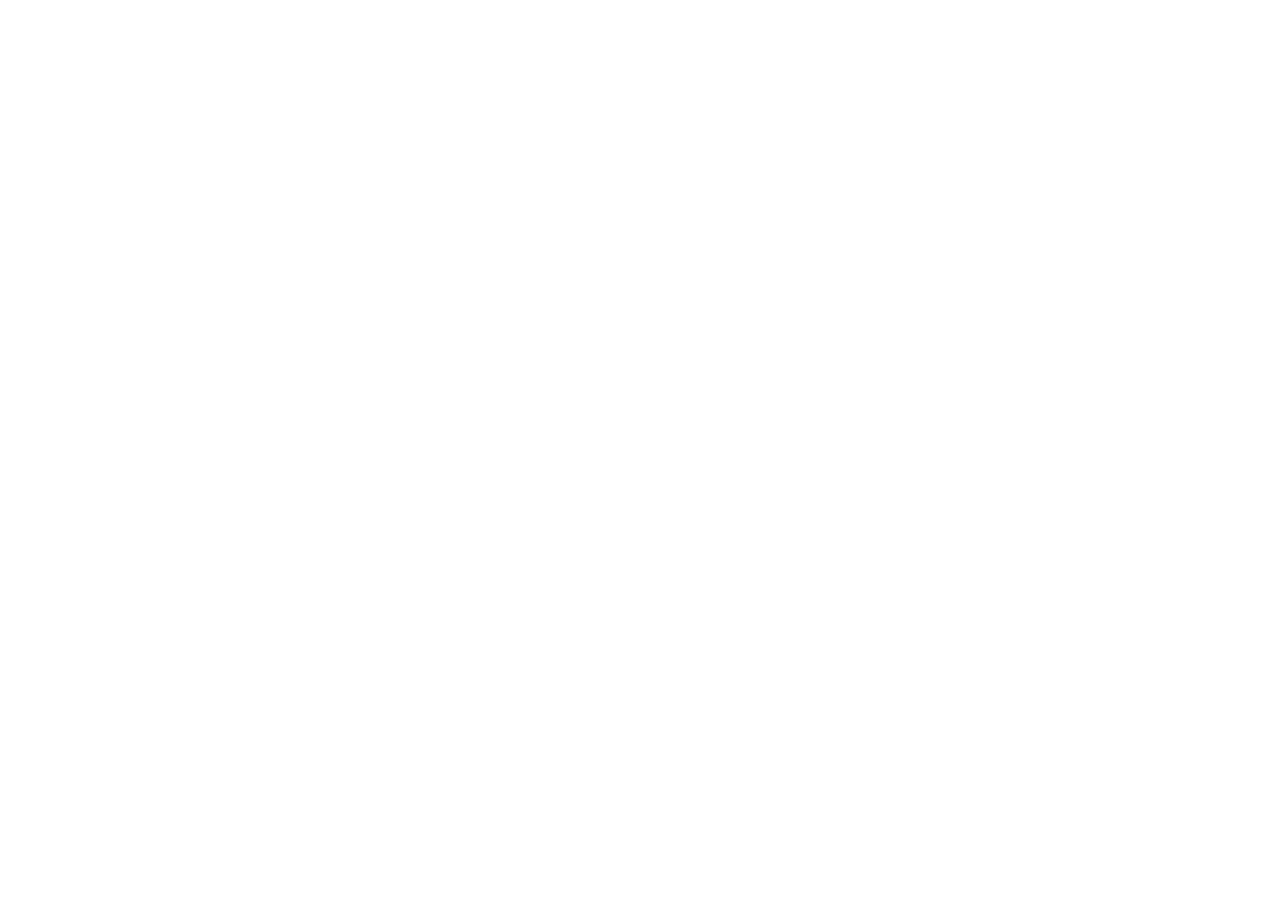
==== 2/index.html @ 7a0bb19b "Initial commit" ====
<!DOCTYPE html>
<html lang="en">

<head>
    <meta charset="UTF-8">
    <meta http-equiv="X-UA-Compatible" content="IE=edge">
    <meta name="viewport" content="width=device-width, initial-scale=1.0">
    <title>Document</title>
</head>

<body>

</body>

</html>
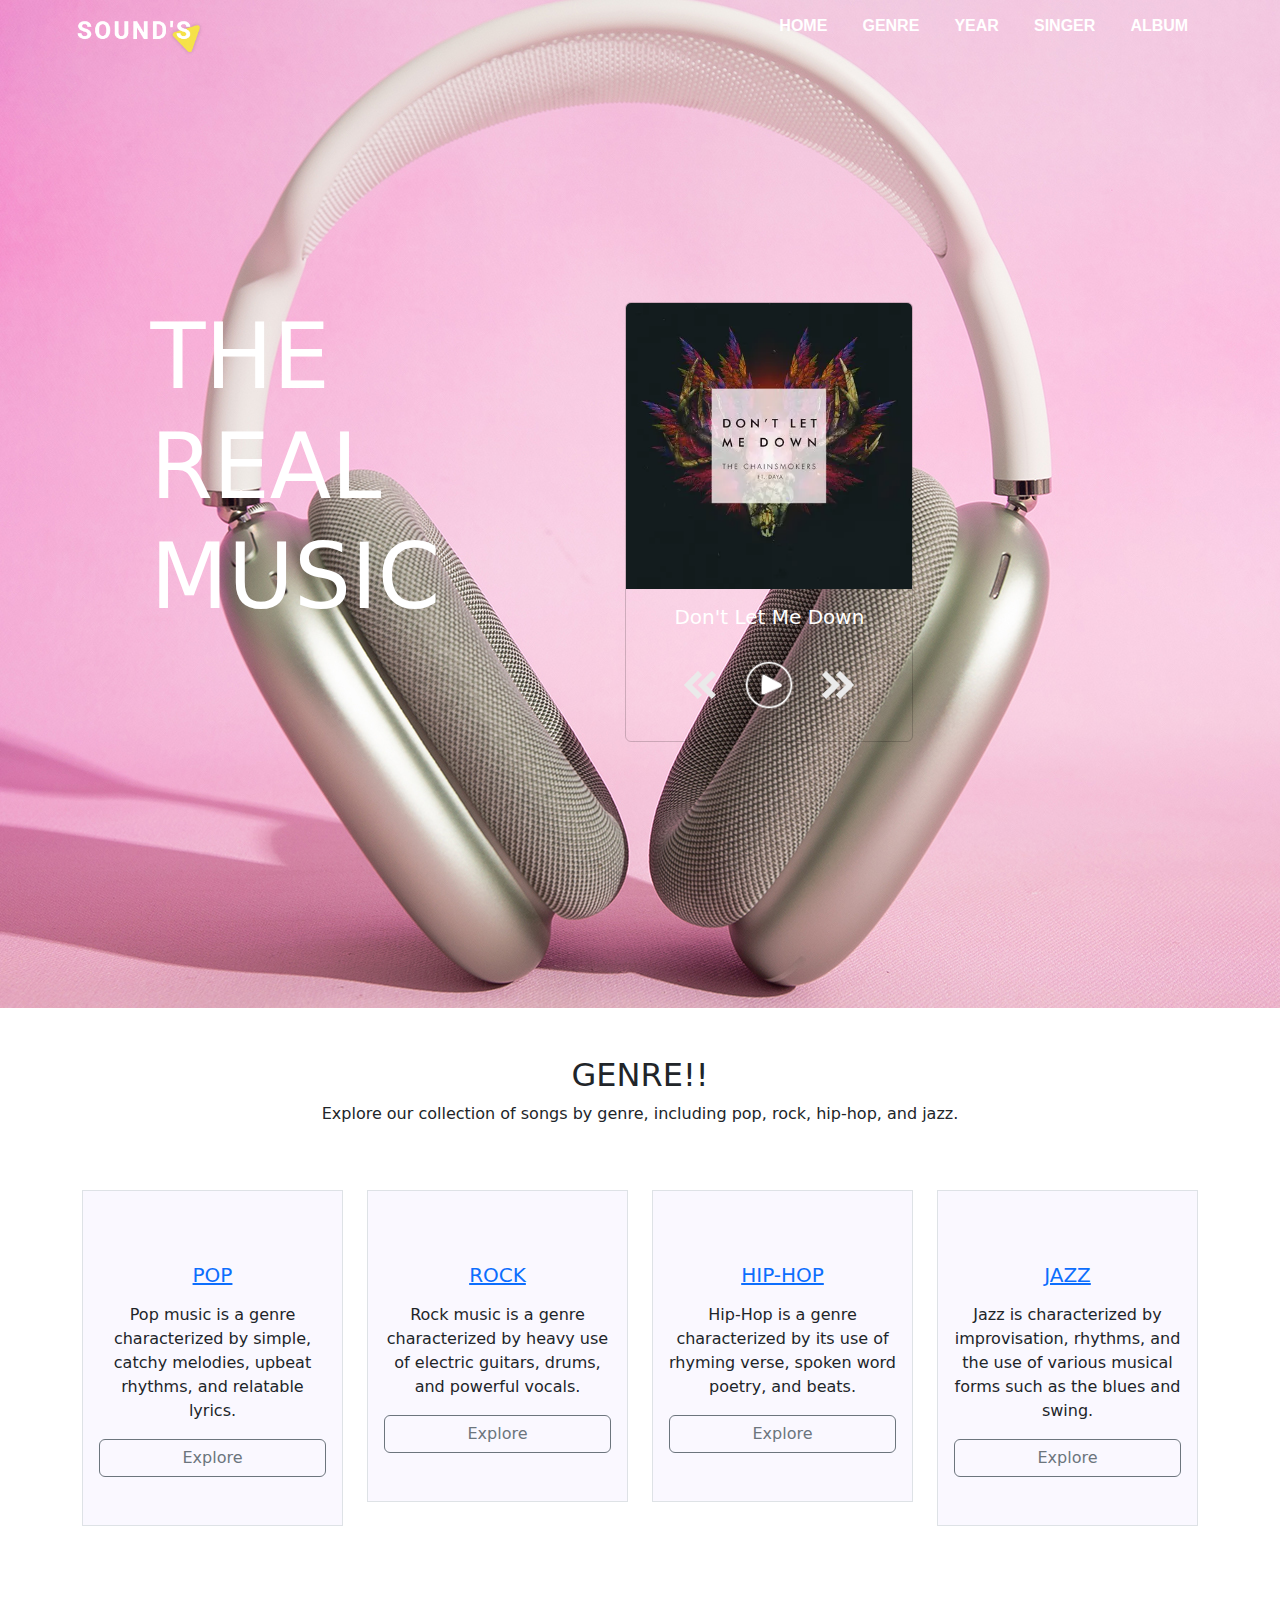
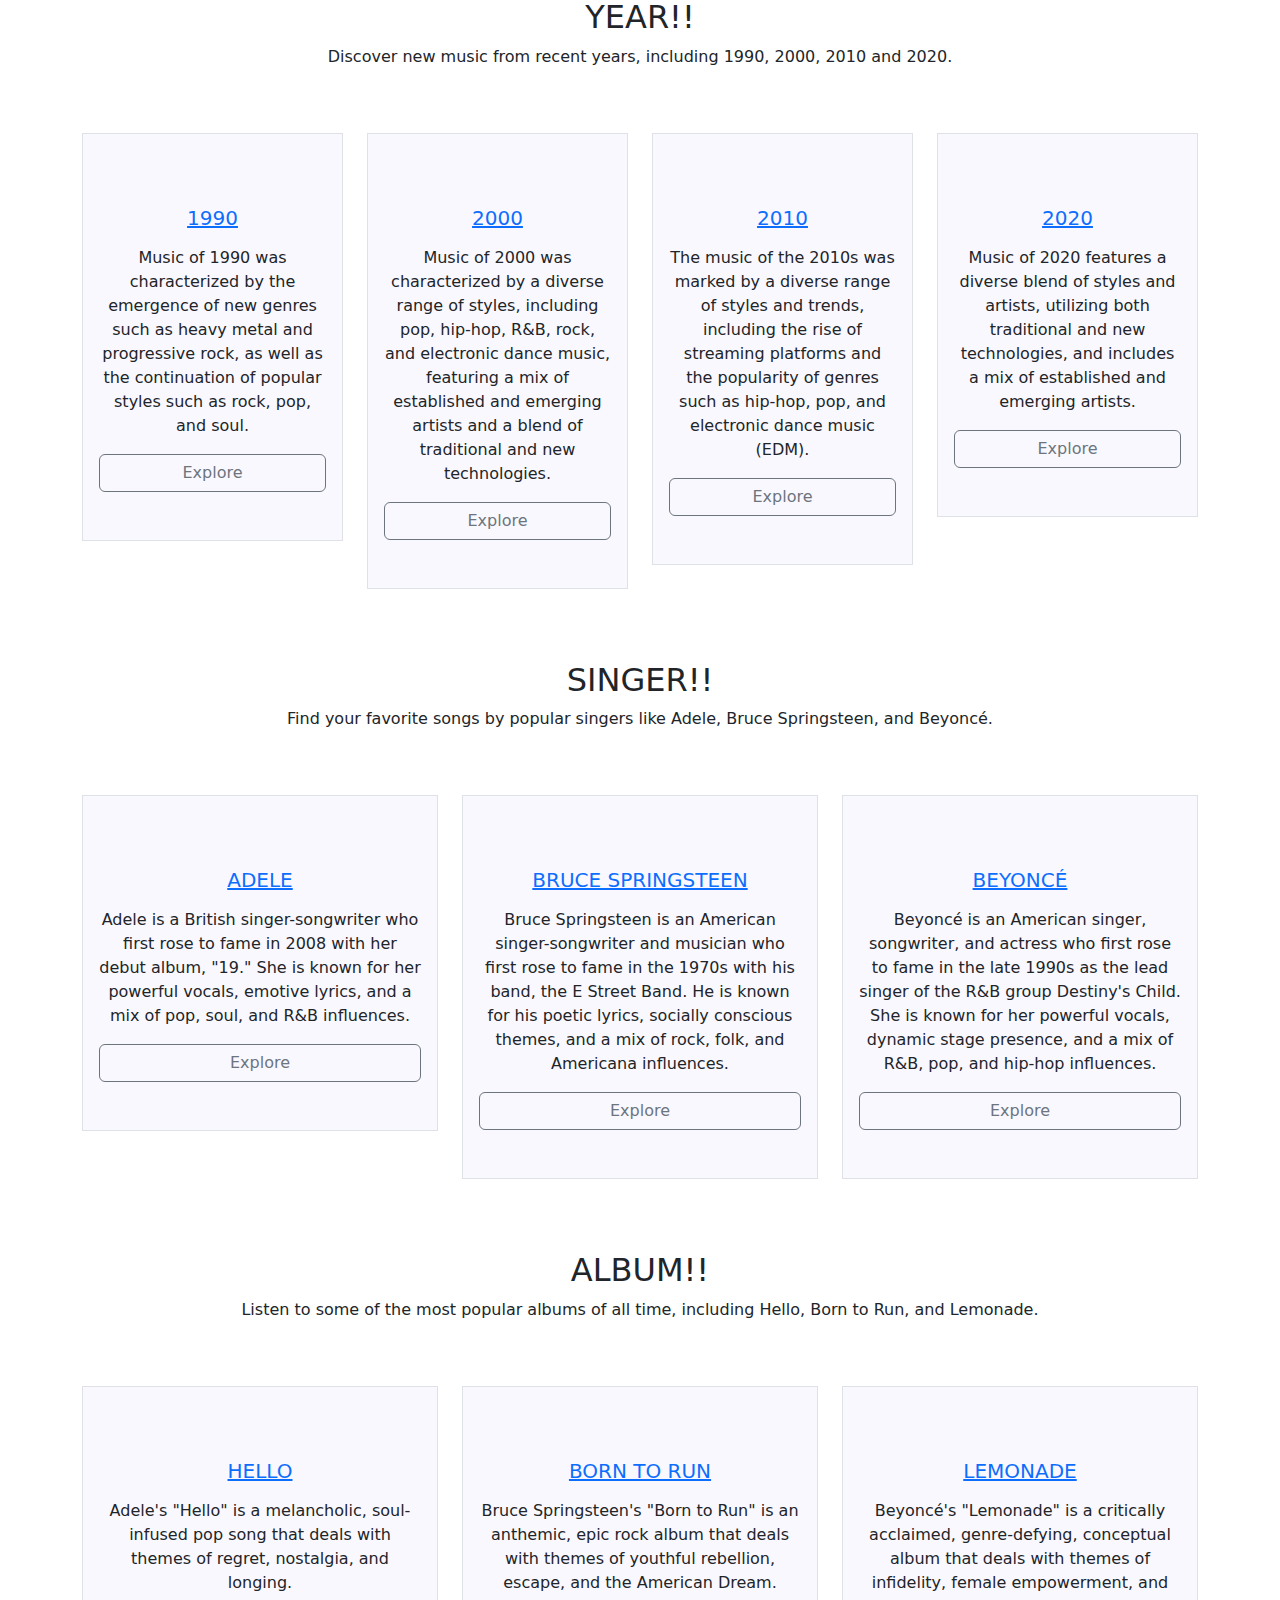
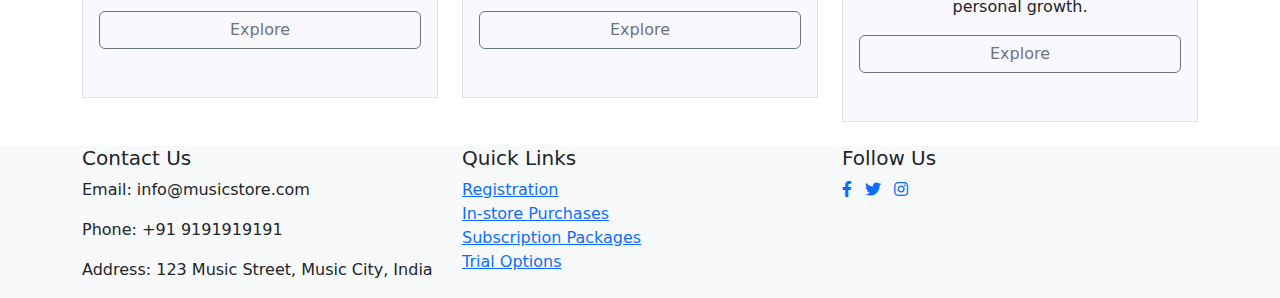
==== commit 0091fd92: "Practical 2 Added" ====
--- a/2/index.html
+++ b/2/index.html
@@ -5,11 +5,326 @@
     <meta charset="UTF-8">
     <meta http-equiv="X-UA-Compatible" content="IE=edge">
     <meta name="viewport" content="width=device-width, initial-scale=1.0">
-    <title>Document</title>
+    <title>Practical 2 - Music Store Page</title>
+    <link rel="stylesheet" href="styles.css">
+    <link rel="stylesheet" href="https://cdn.jsdelivr.net/npm/bootstrap@5.0.2/dist/css/bootstrap.min.css">
+    <link href='https://unpkg.com/boxicons@2.1.4/css/boxicons.min.css' rel='stylesheet'>
 </head>
 
 <body>
 
+    <div class="hero">
+        <div class="navbar">
+            <img src="images/logo.png" class="logo">
+            <ul>
+                <li><a href="#">HOME</a></li>
+                <li><a href="#genre">GENRE</a></li>
+                <li><a href="#year">YEAR</a></li>
+                <li><a href="#singer">SINGER</a></li>
+                <li><a href="#album">ALBUM</a></li>
+            </ul>
+        </div>
+        <div class="content">
+            <div class="container">
+                <div class="row">
+                    <div class="col-md-5 left">
+                        <h1>THE <br> REAL <br> MUSIC</h1>
+                    </div>
+                    <div class="col-md-5 right">
+                        <div class="card bg-transparent  text-white text-center" style="width: 18rem;">
+                            <img src="images/img.webp" class="card-img-top" alt="..." width="100%">
+                            <div class="card-body">
+                                <h5 class="card-title light">Don't Let Me Down</h5>
+                                <p id="prevnext" style="font-size: small;"></p>
+                                <img id="prevb"
+                                    src="[data-uri]" />
+                                <img src="images/play.png" id="icon">
+                                <img id="nextb"
+                                    src="[data-uri]" />
+                            </div>
+                        </div>
+                    </div>
+                </div>
+            </div>
+        </div>
+    </div>
+    <section id="services" class="services_wrapper">
+        <div class="container">
+            <!-- Genre Row -->
+            <div class="row">
+                <div class="col-sm-12 text-center mb-5">
+                    <br> <br>
+                    <h2 id="genre">GENRE!!</h2>
+                    <p>Explore our collection of songs by genre, including pop, rock, hip-hop, and jazz.</p>
+                </div>
+                <div class="col-lg-3 col-sm-6 mb-4 ">
+                    <div class="card rounded-0 border text-center py-5 px-3">
+                        <a href="#">
+                            <h5 class="text-uppercase mt-4 mb-3">POP</h5>
+                        </a>
+                        <p>Pop music is a genre characterized by simple, catchy melodies, upbeat rhythms, and relatable
+                            lyrics.</p>
+                        <button type="submit" class="btn btn-outline-secondary"
+                            onclick="window.location='#'">Explore</button>
+                    </div>
+                </div>
+                <div class="col-lg-3 col-sm-6 mb-4 ">
+                    <div class="card rounded-0 border text-center py-5 px-3">
+                        <a href="#">
+                            <h5 class="text-uppercase mt-4 mb-3">ROCK</h5>
+                        </a>
+                        <p>Rock music is a genre characterized by heavy use of electric guitars, drums, and powerful
+                            vocals.</p>
+                        <button type="submit" class="btn btn-outline-secondary"
+                            onclick="window.location='#'">Explore</button>
+                    </div>
+                </div>
+
+                <div class="col-lg-3 col-sm-6 mb-4 ">
+                    <div class="card rounded-0 border text-center py-5 px-3">
+                        <a href="#">
+                            <h5 class="text-uppercase mt-4 mb-3">HIP-HOP</h5>
+                        </a>
+                        <p>Hip-Hop is a genre characterized by its use of rhyming verse, spoken word poetry, and beats.
+                        </p>
+                        <button type="submit" class="btn btn-outline-secondary"
+                            onclick="window.location='#'">Explore</button>
+                    </div>
+                </div>
+
+                <div class="col-lg-3 col-sm-6 mb-4 ">
+                    <div class="card rounded-0 border text-center py-5 px-3">
+                        <a href="#">
+                            <h5 class="text-uppercase mt-4 mb-3">JAZZ</h5>
+                        </a>
+                        <p>Jazz is characterized by improvisation, rhythms, and the use of various
+                            musical forms such as the
+                            blues and swing.
+                        </p>
+                        <button type="submit" class="btn btn-outline-secondary"
+                            onclick="window.location='#'">Explore</button>
+                    </div>
+                </div>
+
+
+
+            </div>
+
+            <!-- Year Row -->
+            <div class="row">
+                <div class="col-sm-12 text-center mb-5">
+                    <br> <br>
+                    <h2 id="year">YEAR!!</h2>
+                    <p>Discover new music from recent years, including 1990, 2000, 2010 and 2020.</p>
+                </div>
+                <div class="col-lg-3 col-sm-6 mb-4 ">
+                    <div class="card rounded-0 border text-center py-5 px-3">
+                        <a href="#">
+                            <h5 class="text-uppercase mt-4 mb-3">1990</h5>
+                        </a>
+                        <p>Music of 1990 was characterized by the emergence of new genres such as heavy metal and
+                            progressive rock, as well as the
+                            continuation of popular styles such as rock, pop, and soul.</p>
+                        <button type="submit" class="btn btn-outline-secondary"
+                            onclick="window.location='#'">Explore</button>
+                    </div>
+                </div>
+                <div class="col-lg-3 col-sm-6 mb-4 ">
+                    <div class="card rounded-0 border text-center py-5 px-3">
+                        <a href="#">
+                            <h5 class="text-uppercase mt-4 mb-3">2000</h5>
+                        </a>
+                        <p>Music of 2000 was characterized by a diverse range of styles, including pop, hip-hop, R&B,
+                            rock, and electronic dance
+                            music, featuring a mix of established and emerging artists and a blend of traditional and
+                            new technologies.</p>
+                        <button type="submit" class="btn btn-outline-secondary"
+                            onclick="window.location='#'">Explore</button>
+                    </div>
+                </div>
+                <div class="col-lg-3 col-sm-6 mb-4 ">
+                    <div class="card rounded-0 border text-center py-5 px-3">
+                        <a href="#">
+                            <h5 class="text-uppercase mt-4 mb-3">2010</h5>
+                        </a>
+                        <p>The music of the 2010s was marked by a diverse range of styles and trends, including the rise
+                            of streaming platforms and
+                            the popularity of genres such as hip-hop, pop, and electronic dance music (EDM).</p>
+                        <button type="submit" class="btn btn-outline-secondary"
+                            onclick="window.location='#'">Explore</button>
+                    </div>
+                </div>
+                <div class="col-lg-3 col-sm-6 mb-4 ">
+                    <div class="card rounded-0 border text-center py-5 px-3">
+                        <a href="#">
+                            <h5 class="text-uppercase mt-4 mb-3">2020</h5>
+                        </a>
+                        <p>Music of 2020 features a diverse blend of styles and artists, utilizing both traditional and
+                            new technologies, and
+                            includes a mix of established and emerging artists.</p>
+                        <button type="submit" class="btn btn-outline-secondary"
+                            onclick="window.location='#'">Explore</button>
+                    </div>
+                </div>
+            </div>
+
+            <!-- Singer Row -->
+            <div class="row">
+                <div class="col-sm-12 text-center mb-5">
+                    <br> <br>
+                    <h2 id="singer">SINGER!!</h2>
+                    <p>Find your favorite songs by popular singers like Adele, Bruce Springsteen, and Beyoncé.</p>
+                </div>
+                <div class="col-lg-4 col-sm-6 mb-4 ">
+                    <div class="card rounded-0 border text-center py-5 px-3">
+                        <a href="#">
+                            <h5 class="text-uppercase mt-4 mb-3">Adele</h5>
+                        </a>
+                        <p>Adele is a British singer-songwriter who first rose to fame in 2008 with her debut album,
+                            "19." She is known for her
+                            powerful vocals, emotive lyrics, and a mix of pop, soul, and R&B influences.</p>
+                        <button type="submit" class="btn btn-outline-secondary"
+                            onclick="window.location='#'">Explore</button>
+                    </div>
+                </div>
+                <div class="col-lg-4 col-sm-6 mb-4 ">
+                    <div class="card rounded-0 border text-center py-5 px-3">
+                        <a href="#">
+                            <h5 class="text-uppercase mt-4 mb-3">Bruce Springsteen</h5>
+                        </a>
+                        <p>Bruce Springsteen is an American singer-songwriter and musician who first rose to fame in the
+                            1970s with his band, the E
+                            Street Band. He is known for his poetic lyrics, socially conscious themes, and a mix of
+                            rock, folk, and Americana
+                            influences.</p>
+                        <button type="submit" class="btn btn-outline-secondary"
+                            onclick="window.location='#'">Explore</button>
+                    </div>
+                </div>
+                <div class="col-lg-4 col-sm-6 mb-4 ">
+                    <div class="card rounded-0 border text-center py-5 px-3">
+                        <a href="#">
+                            <h5 class="text-uppercase mt-4 mb-3">Beyoncé</h5>
+                        </a>
+                        <p>Beyoncé is an American singer, songwriter, and actress who first rose to fame in the late
+                            1990s as the lead singer of
+                            the R&B group Destiny's Child. She is known for her powerful vocals, dynamic stage presence,
+                            and a mix of R&B, pop, and
+                            hip-hop influences.</p>
+                        <button type="submit" class="btn btn-outline-secondary"
+                            onclick="window.location='#'">Explore</button>
+                    </div>
+                </div>
+            </div>
+
+            <!-- Album Row -->
+            <div class="row">
+                <div class="col-sm-12 text-center mb-5">
+                    <br> <br>
+                    <h2 id="singer">ALBUM!!</h2>
+                    <p>Listen to some of the most popular albums of all time, including Hello, Born to Run, and
+                        Lemonade.</p>
+                </div>
+                <div class="col-lg-4 col-sm-6 mb-4 ">
+                    <div class="card rounded-0 border text-center py-5 px-3">
+                        <a href="#hello">
+                            <h5 class="text-uppercase mt-4 mb-3">Hello</h5>
+                        </a>
+                        <p>Adele's "Hello" is a melancholic, soul-infused pop song that deals with themes of regret,
+                            nostalgia, and longing.</p>
+                        <button type="submit" class="btn btn-outline-secondary"
+                            onclick="window.location='#'">Explore</button>
+                    </div>
+                </div>
+                <div class="col-lg-4 col-sm-6 mb-4 ">
+                    <div class="card rounded-0 border text-center py-5 px-3">
+                        <a href="#born">
+                            <h5 class="text-uppercase mt-4 mb-3">Born to Run</h5>
+                        </a>
+                        <p>Bruce Springsteen's "Born to Run" is an anthemic, epic rock album that deals with themes of
+                            youthful rebellion,
+                            escape, and the American Dream.</p>
+                        <button type="submit" class="btn btn-outline-secondary"
+                            onclick="window.location='#'">Explore</button>
+                    </div>
+                </div>
+                <div class="col-lg-4 col-sm-6 mb-4 ">
+                    <div class="card rounded-0 border text-center py-5 px-3">
+                        <a href="#lemonade">
+                            <h5 class="text-uppercase mt-4 mb-3">Lemonade</h5>
+                        </a>
+                        <p>Beyoncé's "Lemonade" is a critically acclaimed, genre-defying, conceptual album that deals
+                            with themes of infidelity,
+                            female empowerment, and personal growth.</p>
+                        <button type="submit" class="btn btn-outline-secondary"
+                            onclick="window.location='#'">Explore</button>
+                    </div>
+                </div>
+
+            </div>
+        </div>
+    </section>
+    <!--Services section exit -->
+
+    <audio id="mysong">
+        <source src="images/imgaud.mp3" type="audio/mp3">
+    </audio>
+
+    <script>
+
+        var mysong = document.getElementById("mysong");
+        var icon = document.getElementById("icon");
+
+        icon.onclick = function () {
+            if (mysong.paused) {
+                mysong.play();
+                icon.src = "images/pause.png";
+            } else {
+                mysong.pause();
+                icon.src = "images/play.png";
+            }
+        }
+
+        prevb.onclick = function () {
+            document.getElementById("prevnext").innerHTML = "Subscribe Now to play more songs";
+        }
+        nextb.onclick = function () {
+            document.getElementById("prevnext").innerHTML = "Subscribe Now to play more songs";
+        }
+
+    </script>
+    <footer class="bg-light">
+        <div class="container">
+            <div class="row">
+                <div class="col-md-4">
+                    <h5>Contact Us</h5>
+                    <p>Email: info@musicstore.com</p>
+                    <p>Phone: +91 9191919191</p>
+                    <p>Address: 123 Music Street, Music City, India</p>
+                </div>
+                <div class="col-md-4">
+                    <h5>Quick Links</h5>
+                    <ul class="list-unstyled">
+                        <li><a href="#">Registration</a></li>
+                        <li><a href="#">In-store Purchases</a></li>
+                        <li><a href="#">Subscription Packages</a></li>
+                        <li><a href="#">Trial Options</a></li>
+                    </ul>
+                </div>
+                <link rel="stylesheet"
+                    href="https://cdnjs.cloudflare.com/ajax/libs/font-awesome/5.15.1/css/all.min.css">
+                <div class="col-md-4">
+                    <h5>Follow Us</h5>
+                    <ul class="list-inline">
+                        <li class="list-inline-item"><a href="#"><i class="fab fa-facebook-f"></i></a></li>
+                        <li class="list-inline-item"><a href="#"><i class="fab fa-twitter"></i></a></li>
+                        <li class="list-inline-item"><a href="#"><i class="fab fa-instagram"></i></a></li>
+                    </ul>
+                </div>
+            </div>
+        </div>
+    </footer>
+
 </body>
 
 </html>--- a/2/styles.css
+++ b/2/styles.css
@@ -0,0 +1,100 @@
+* {
+  padding: 0;
+  margin: 0;
+}
+
+.hero {
+  width: 100%;
+  height: 112vh;
+  background-image: url(images/image.jpg);
+  background-position: center;
+  background-size: auto;
+  position: relative;
+  background-repeat: no-repeat;
+}
+.next {
+  width: 100%;
+  height: 100vh;
+  background-color: #080808;
+}
+
+.navbar {
+  width: 88%;
+  margin: auto;
+  padding: 15px 0;
+  display: flex;
+  align-items: center;
+  justify-content: space-between;
+}
+
+.logo {
+  width: 140px;
+  cursor: pointer;
+}
+
+.navbar ul li {
+  list-style: none;
+  display: inline-block;
+  margin: 0 15px;
+}
+
+.navbar ul li a {
+  text-decoration: none;
+  color: #fff;
+  font-weight: bold;
+  font-family: sans-serif;
+}
+
+.content {
+  width: 100%;
+  position: absolute;
+  top: 30%;
+}
+
+.left {
+  margin-left: 6%;
+}
+
+.left h1 {
+  font-size: 90px;
+  color: #fff;
+  line-height: 110px;
+  float: left;
+}
+
+.right {
+  float: right;
+  margin-right: 6%;
+  margin-top: 120px;
+  display: flex;
+  align-items: center;
+}
+
+.right p {
+  font-size: 18px;
+  color: #5f5f5f;
+  font-weight: 500;
+  font-family: sans-serif;
+  margin-right: 15px;
+}
+
+#icon {
+  width: 80px;
+  cursor: pointer;
+}
+
+/* 5 Services */
+/* 5 Services */
+.services_wrapper .card {
+  background-color: #faf8ff;
+  cursor: pointer;
+  -webkit-transition: all 0.4s ease 0s;
+  -moz-transition: all 0.4s ease 0s;
+  -o-transition: all 0.4s ease 0s;
+  transition: all 0.4s ease 0s;
+}
+
+.services_wrapper .card:hover {
+  box-shadow: 0 0.9375rem 1.875rem rgb(77 87 222 / 30%);
+  background: #fff;
+}
